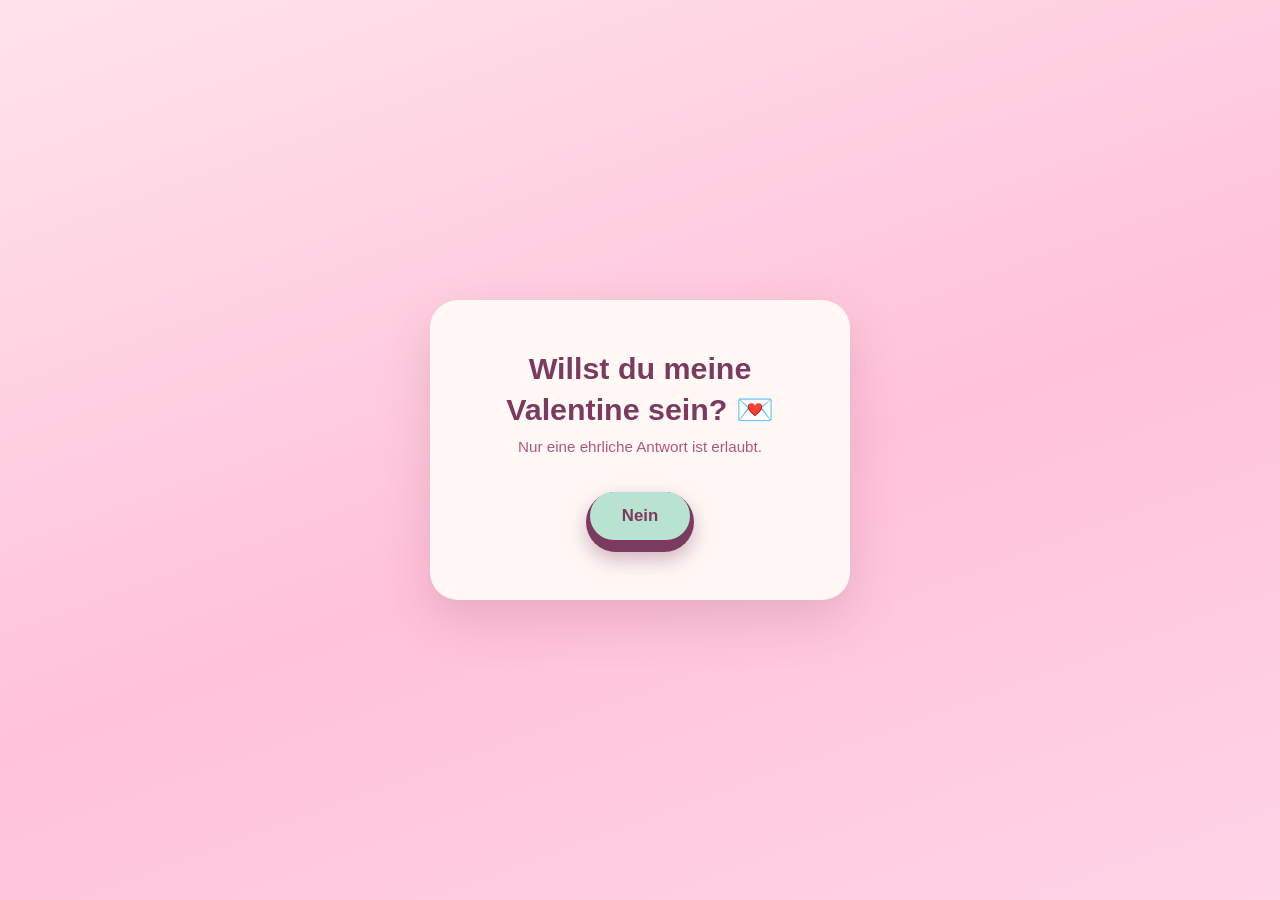
==== WannaBeMyValentine/htmlFiles/valentine.html @ fe4e18a6 "Files erstellt und getrennt" ====
<!DOCTYPE html>
<html lang="de">
<head>
<meta charset="UTF-8">
<meta name="viewport" content="width=device-width, initial-scale=1.0">
<link rel="stylesheet" href="style.css">
<title>Willst du mein Valentine sein?</title>
</head>
<body>

<div class="hearts" id="hearts"></div>

<div class="card">
  <h1 class="title">Willst du meine Valentine sein? 💌</h1>
  <p class="subtitle" id="subtitle">Nur eine ehrliche Antwort ist erlaubt.</p>

  <div class="buttons" id="buttons">
    <button id="yes">Ja 💖</button>
    <button id="no">Nein</button>
  </div>

  <div class="result" id="result">
    <span class="big-heart">🥰</span>
    Wusste ich's doch. Frohen Valentinstag, meine Liebe!
  </div>
</div>



</body>
</html>
---- WannaBeMyValentine/htmlFiles/style.css ----
:root {
    --blush: #ffe3ec;
    --blush-deep: #ffc2d9;
    --plum: #7a3b5e;
    --plum-soft: #b3567f;
    --cream: #fff8f5;
    --mint: #b8e3d1;
  }

  * { box-sizing: border-box; }

  html, body {
    margin: 0;
    padding: 0;
    height: 100%;
    overflow: hidden;
  }

  body {
    font-family: 'Quicksand', 'Segoe UI', sans-serif;
    background: linear-gradient(160deg, var(--blush) 0%, var(--blush-deep) 55%, #ffd4e5 100%);
    display: flex;
    align-items: center;
    justify-content: center;
    position: relative;
  }

  .hearts {
    position: fixed;
    inset: 0;
    pointer-events: none;
    overflow: hidden;
    z-index: 0;
  }

  .heart {
    position: absolute;
    bottom: -10%;
    font-size: 1.6rem;
    color: var(--plum-soft);
    opacity: 0.35;
    animation: float linear infinite;
  }

  @keyframes float {
    0%   { transform: translateY(0) rotate(0deg); opacity: 0; }
    10%  { opacity: 0.4; }
    90%  { opacity: 0.3; }
    100% { transform: translateY(-110vh) rotate(25deg); opacity: 0; }
  }

  .card {
    position: relative;
    z-index: 1;
    background: var(--cream);
    border-radius: 28px;
    padding: 3rem 2.5rem;
    max-width: 420px;
    width: 90%;
    text-align: center;
    box-shadow: 0 20px 50px rgba(122, 59, 94, 0.18);
    animation: pop-in 0.6s cubic-bezier(0.34, 1.56, 0.64, 1);
  }

  @keyframes pop-in {
    0%   { transform: scale(0.7); opacity: 0; }
    100% { transform: scale(1); opacity: 1; }
  }

  .title {
    font-family: 'Fredoka', 'Quicksand', sans-serif;
    font-weight: 600;
    font-size: 1.9rem;
    color: var(--plum);
    line-height: 1.35;
    margin: 0 0 0.5rem;
  }

  .subtitle {
    font-size: 0.95rem;
    color: var(--plum-soft);
    margin: 0 0 2rem;
    min-height: 1.4em;
  }

  .buttons {
    position: relative;
    display: flex;
    justify-content: center;
    gap: 1.2rem;
    height: 60px;
  }

  button {
    font-family: inherit;
    font-weight: 600;
    font-size: 1.05rem;
    border: none;
    border-radius: 999px;
    padding: 0.9rem 2rem;
    cursor: pointer;
    transition: transform 0.15s ease, box-shadow 0.15s ease;
  }

  #yes {
    background: var(--plum);
    color: var(--cream);
    box-shadow: 0 8px 20px rgba(122, 59, 94, 0.35);
  }

  #yes:hover {
    transform: translateY(-2px) scale(1.04);
    box-shadow: 0 12px 26px rgba(122, 59, 94, 0.45);
  }

  #no {
    background: var(--mint);
    color: var(--plum);
    position: fixed;
    transition: top 0.25s ease, left 0.25s ease;
  }

  .result {
    display: none;
    font-family: 'Fredoka', sans-serif;
    font-size: 1.6rem;
    color: var(--plum);
  }

  .result.show { display: block; }
  .buttons.hide { display: none; }

  .result .big-heart {
    font-size: 3rem;
    display: block;
    margin-bottom: 0.5rem;
    animation: beat 1s ease-in-out infinite;
  }

  @keyframes beat {
    0%, 100% { transform: scale(1); }
    50% { transform: scale(1.15); }
  }
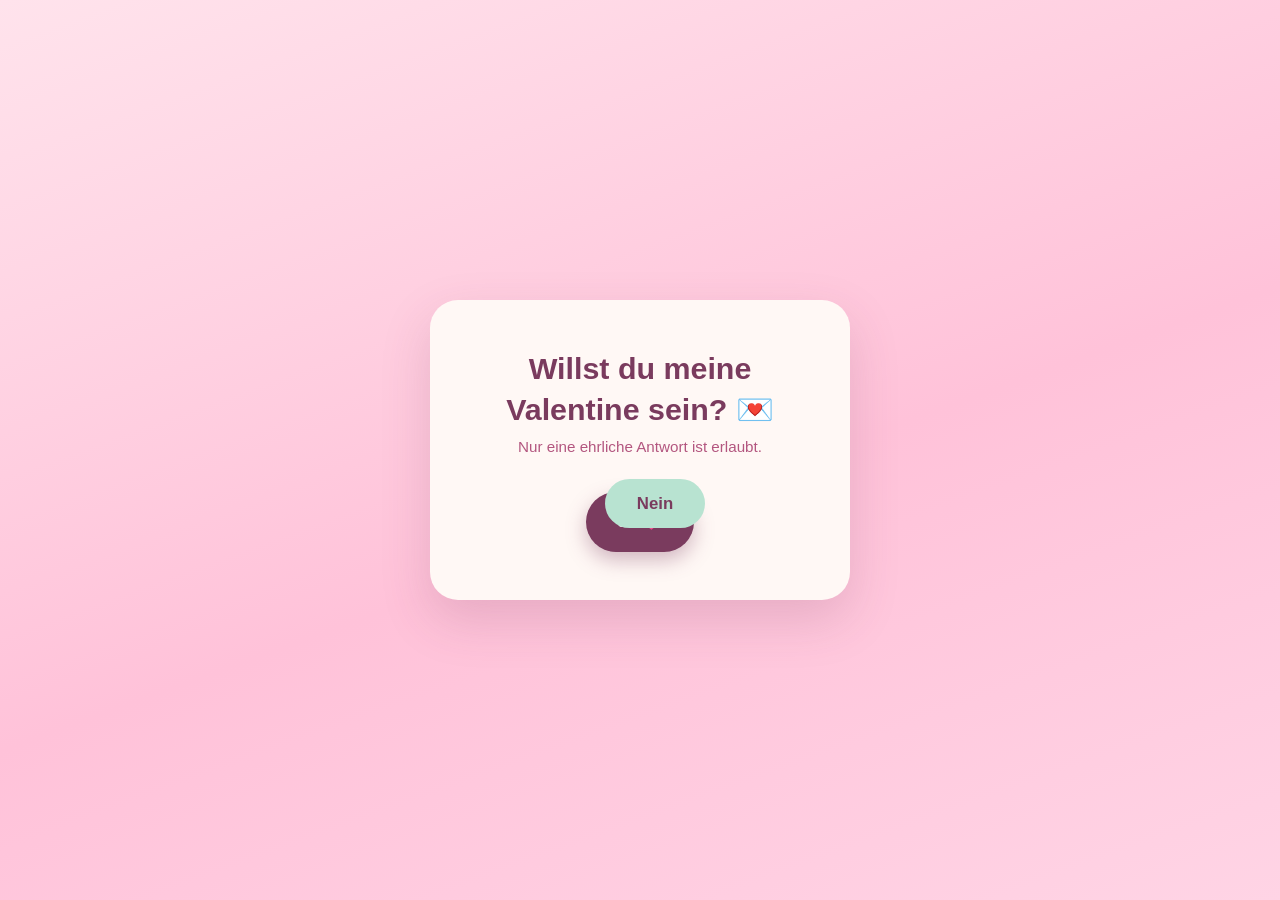
==== commit 4f5cb07c: "korrekt" ====
--- a/WannaBeMyValentine/htmlFiles/valentine.html
+++ b/WannaBeMyValentine/htmlFiles/valentine.html
@@ -25,7 +25,7 @@
   </div>
 </div>
 
-
+<script src="script.js"></script>
 
 </body>
 </html>
